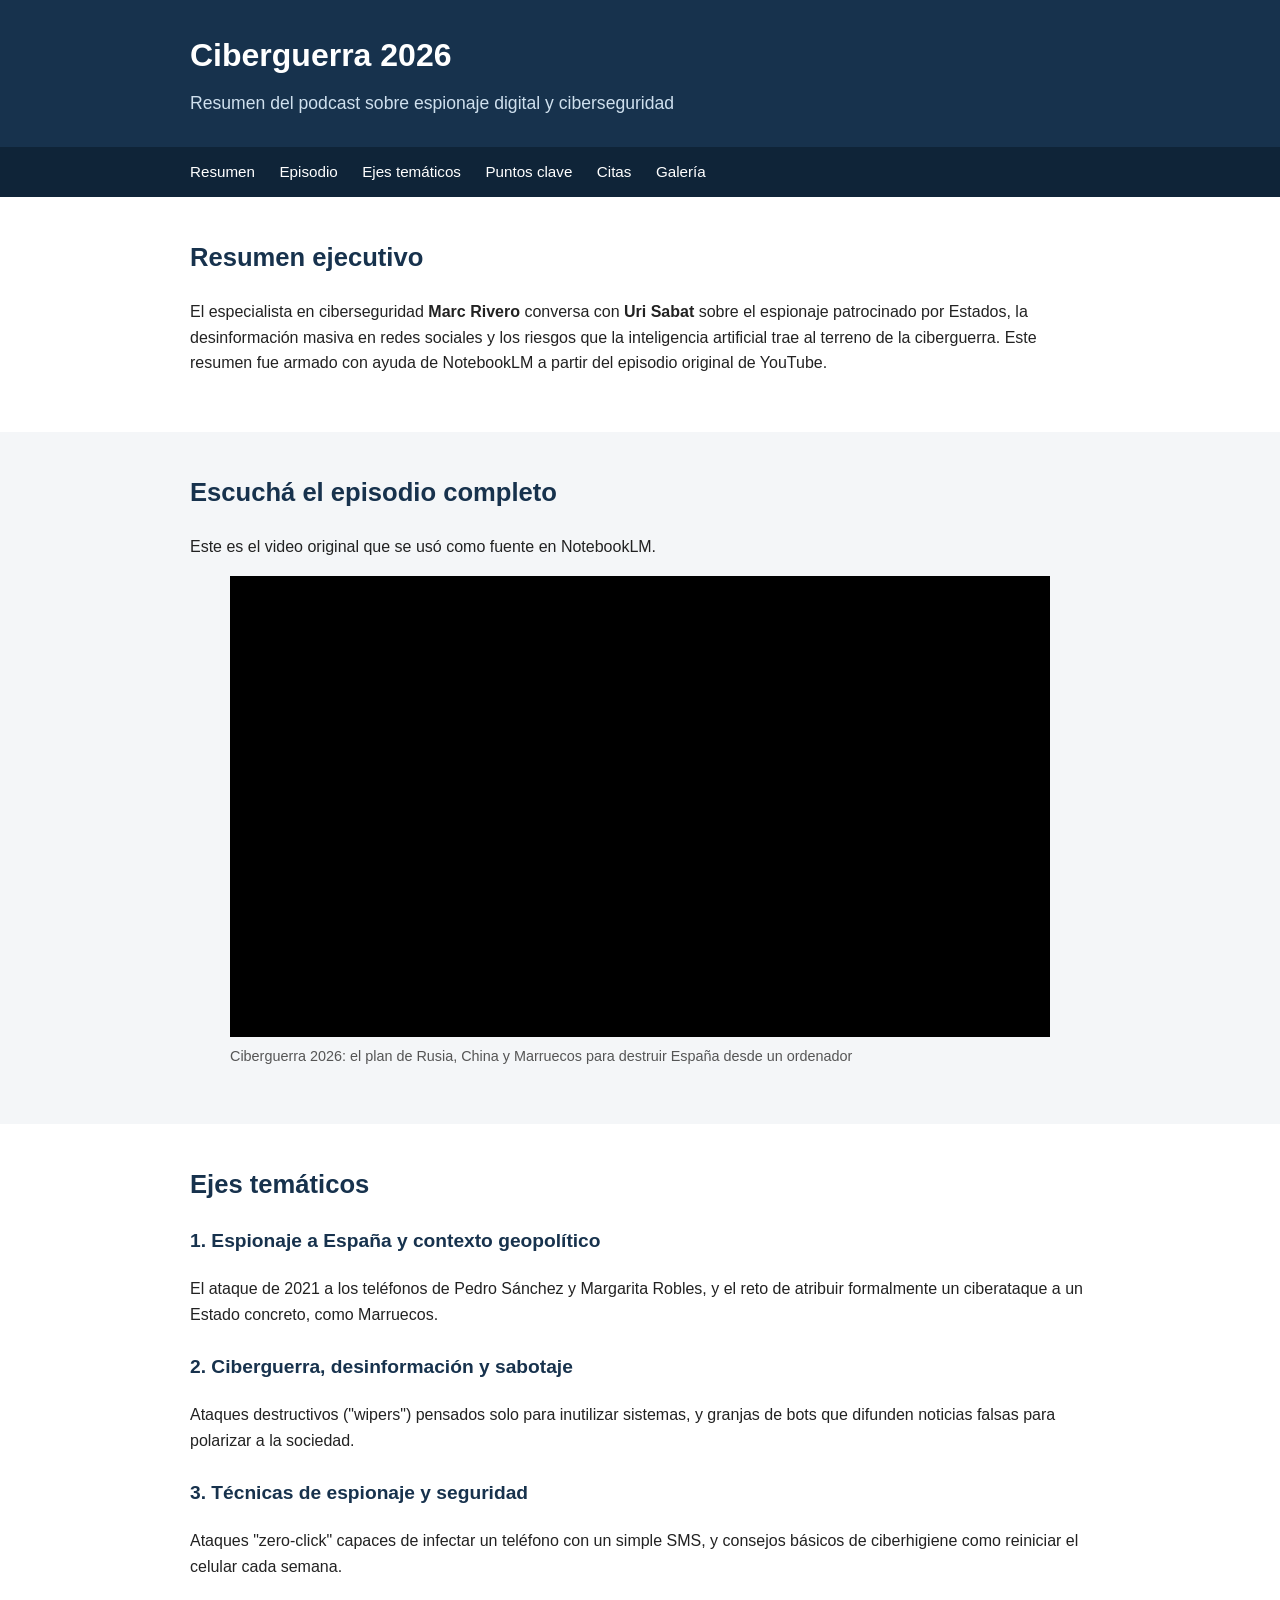
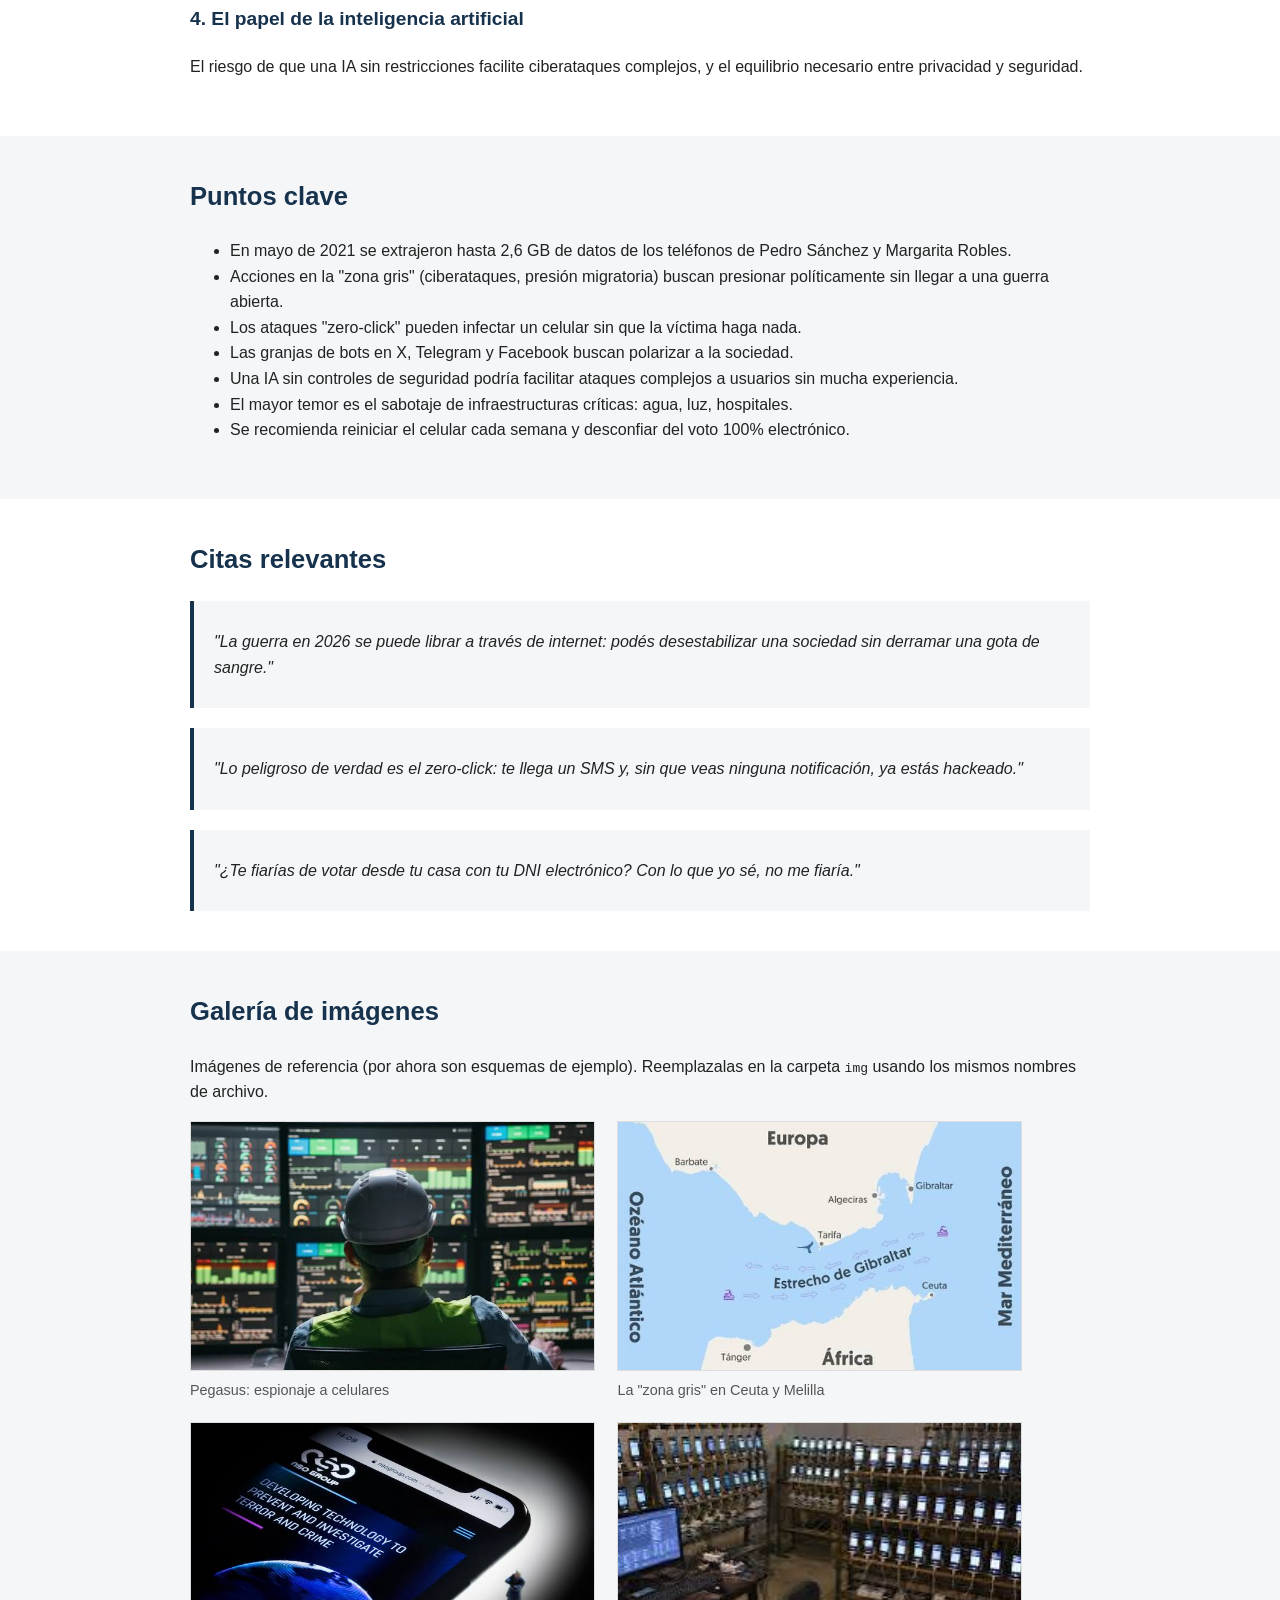
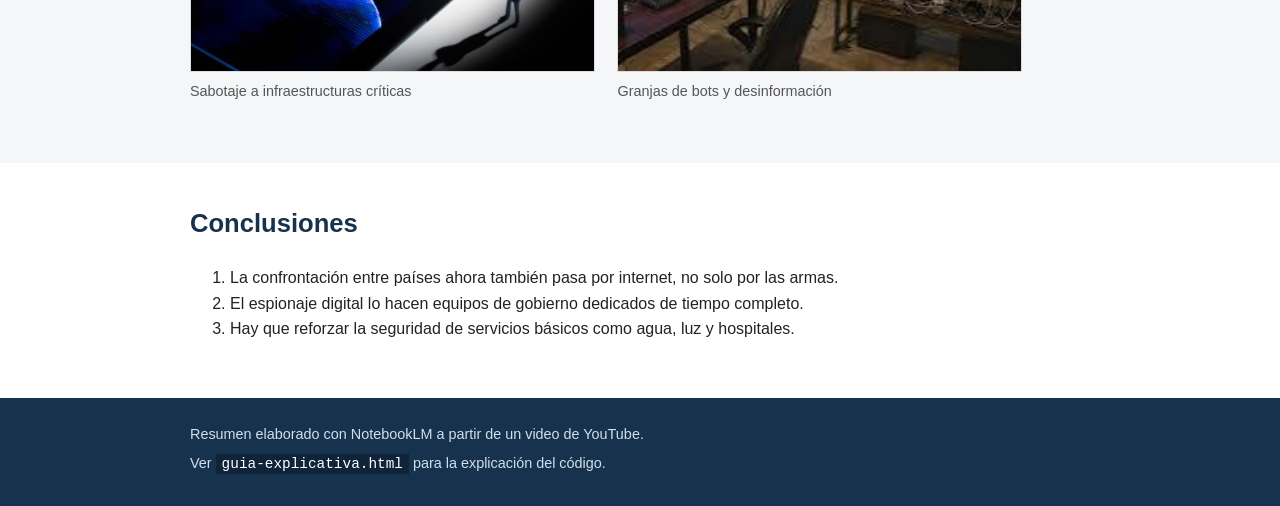
==== index.html @ 0b9361e9 "primer commit: estructura base del sitio" ====
<!DOCTYPE html>
<html lang="es">
<head>
  <meta charset="UTF-8">
  <meta name="viewport" content="width=device-width, initial-scale=1.0">
  <title>Ciberguerra 2026 - Resumen del podcast</title>
  <link rel="stylesheet" href="css/styles.css">
</head>
<body>

  <!-- ENCABEZADO: título del sitio y menú -->
  <header>
    <div class="contenedor">
      <h1>Ciberguerra 2026</h1>
      <p class="subtitulo">Resumen del podcast sobre espionaje digital y ciberseguridad</p>
    </div>
  </header>

  <!-- MENÚ DE NAVEGACIÓN: enlaces a cada sección de la página -->
  <nav>
    <div class="contenedor">
      <ul>
        <li><a href="#resumen">Resumen</a></li>
        <li><a href="#episodio">Episodio</a></li>
        <li><a href="#ejes">Ejes temáticos</a></li>
        <li><a href="#puntos-clave">Puntos clave</a></li>
        <li><a href="#citas">Citas</a></li>
        <li><a href="#galeria">Galería</a></li>
      </ul>
    </div>
  </nav>

  <!-- CONTENIDO PRINCIPAL DE LA PÁGINA -->
  <main>

    <!-- SECCIÓN: Resumen ejecutivo -->
    <section id="resumen">
      <div class="contenedor">
        <h2>Resumen ejecutivo</h2>
        <p>
          El especialista en ciberseguridad <strong>Marc Rivero</strong> conversa con
          <strong>Uri Sabat</strong> sobre el espionaje patrocinado por Estados, la desinformación
          masiva en redes sociales y los riesgos que la inteligencia artificial trae al terreno de
          la ciberguerra. Este resumen fue armado con ayuda de NotebookLM a partir del episodio
          original de YouTube.
        </p>
      </div>
    </section>

    <!-- SECCIÓN: Video del episodio -->
    <section id="episodio" class="seccion-gris">
      <div class="contenedor">
        <h2>Escuchá el episodio completo</h2>
        <p>Este es el video original que se usó como fuente en NotebookLM.</p>

        <!-- Truco para que el video de YouTube sea fluido: el div "video-wrapper"
             reserva una altura proporcional al ancho (16:9) y el iframe se estira
             para llenar todo ese espacio. Así el video se agranda o achica solo. -->
        <figure>
          <div class="video-wrapper">
            <iframe
              src="https://www.youtube.com/embed/vfMUclkcpCE"
              title="Ciberguerra 2026: el plan de Rusia, China y Marruecos para destruir España desde un ordenador"
              allowfullscreen>
            </iframe>
          </div>
          <figcaption>
            Ciberguerra 2026: el plan de Rusia, China y Marruecos para destruir España desde un
            ordenador
          </figcaption>
        </figure>
      </div>
    </section>

    <!-- SECCIÓN: Ejes temáticos del podcast -->
    <section id="ejes">
      <div class="contenedor">
        <h2>Ejes temáticos</h2>

        <article class="tema">
          <h3>1. Espionaje a España y contexto geopolítico</h3>
          <p>
            El ataque de 2021 a los teléfonos de Pedro Sánchez y Margarita Robles, y el reto de
            atribuir formalmente un ciberataque a un Estado concreto, como Marruecos.
          </p>
        </article>

        <article class="tema">
          <h3>2. Ciberguerra, desinformación y sabotaje</h3>
          <p>
            Ataques destructivos ("wipers") pensados solo para inutilizar sistemas, y granjas de
            bots que difunden noticias falsas para polarizar a la sociedad.
          </p>
        </article>

        <article class="tema">
          <h3>3. Técnicas de espionaje y seguridad</h3>
          <p>
            Ataques "zero-click" capaces de infectar un teléfono con un simple SMS, y consejos
            básicos de ciberhigiene como reiniciar el celular cada semana.
          </p>
        </article>

        <article class="tema">
          <h3>4. El papel de la inteligencia artificial</h3>
          <p>
            El riesgo de que una IA sin restricciones facilite ciberataques complejos, y el
            equilibrio necesario entre privacidad y seguridad.
          </p>
        </article>
      </div>
    </section>

    <!-- SECCIÓN: Puntos clave -->
    <section id="puntos-clave" class="seccion-gris">
      <div class="contenedor">
        <h2>Puntos clave</h2>
        <ul>
          <li>En mayo de 2021 se extrajeron hasta 2,6 GB de datos de los teléfonos de Pedro Sánchez
            y Margarita Robles.</li>
          <li>Acciones en la "zona gris" (ciberataques, presión migratoria) buscan presionar
            políticamente sin llegar a una guerra abierta.</li>
          <li>Los ataques "zero-click" pueden infectar un celular sin que la víctima haga nada.</li>
          <li>Las granjas de bots en X, Telegram y Facebook buscan polarizar a la sociedad.</li>
          <li>Una IA sin controles de seguridad podría facilitar ataques complejos a usuarios sin
            mucha experiencia.</li>
          <li>El mayor temor es el sabotaje de infraestructuras críticas: agua, luz, hospitales.</li>
          <li>Se recomienda reiniciar el celular cada semana y desconfiar del voto 100% electrónico.</li>
        </ul>
      </div>
    </section>

    <!-- SECCIÓN: Citas del podcast -->
    <section id="citas">
      <div class="contenedor">
        <h2>Citas relevantes</h2>

        <blockquote>
          <p>"La guerra en 2026 se puede librar a través de internet: podés desestabilizar una
            sociedad sin derramar una gota de sangre."</p>
        </blockquote>

        <blockquote>
          <p>"Lo peligroso de verdad es el zero-click: te llega un SMS y, sin que veas ninguna
            notificación, ya estás hackeado."</p>
        </blockquote>

        <blockquote>
          <p>"¿Te fiarías de votar desde tu casa con tu DNI electrónico? Con lo que yo sé, no me
            fiaría."</p>
        </blockquote>
      </div>
    </section>

    <!-- SECCIÓN: Galería de imágenes -->
    <section id="galeria" class="seccion-gris">
      <div class="contenedor">
        <h2>Galería de imágenes</h2>
        <p>
          Imágenes de referencia (por ahora son esquemas de ejemplo). Reemplazalas en la carpeta
          <code>img</code> usando los mismos nombres de archivo.
        </p>

        <!-- Cada figura usa display: inline-block en el CSS, por eso se acomodan
             solas en 2 columnas y pasan a 1 columna si la pantalla es angosta. -->
        <figure class="galeria-item">
          <img src="img/pegasus-spyware.jpg" alt="Esquema sobre el software espía Pegasus">
          <figcaption>Pegasus: espionaje a celulares</figcaption>
        </figure>

        <figure class="galeria-item">
          <img src="img/mapa-estrecho-gibraltar.jpg" alt="Esquema del mapa de Ceuta, Melilla y Gibraltar">
          <figcaption>La "zona gris" en Ceuta y Melilla</figcaption>
        </figure>

        <figure class="galeria-item">
          <img src="img/ciberataque-infraestructura.jpg" alt="Esquema de ciberataque a infraestructura">
          <figcaption>Sabotaje a infraestructuras críticas</figcaption>
        </figure>

        <figure class="galeria-item">
          <img src="img/granja-bots.jpg" alt="Esquema de granja de bots en redes sociales">
          <figcaption>Granjas de bots y desinformación</figcaption>
        </figure>
      </div>
    </section>

    <!-- SECCIÓN: Conclusiones -->
    <section id="conclusiones">
      <div class="contenedor">
        <h2>Conclusiones</h2>
        <ol>
          <li>La confrontación entre países ahora también pasa por internet, no solo por las armas.</li>
          <li>El espionaje digital lo hacen equipos de gobierno dedicados de tiempo completo.</li>
          <li>Hay que reforzar la seguridad de servicios básicos como agua, luz y hospitales.</li>
        </ol>
      </div>
    </section>

  </main>

  <!-- PIE DE PÁGINA -->
  <footer>
    <div class="contenedor">
      <p>Resumen elaborado con NotebookLM a partir de un video de YouTube.</p>
      <p>Ver <code>guia-explicativa.html</code> para la explicación del código.</p>
    </div>
  </footer>

</body>
</html>
---- css/styles.css ----
/* =========================================================
   Todo el diseño es fluido (se adapta al ancho de pantalla)
   ========================================================= */

/* Esto hace que el padding y el borde no sumen al ancho total
   de un elemento. Es lo único que se aplica a "todo". */
* {
  box-sizing: border-box;
}

body {
  margin: 0;
  font-family: Arial, Helvetica, sans-serif; /* tipografía sans-serif legible */
  color: #222222;
  background-color: #ffffff;
  line-height: 1.6;
}

/* .contenedor centra el contenido y le pone un ancho fluido:
   90% del ancho de la pantalla, pero nunca más de 900px. */
.contenedor {
  width: 90%;
  max-width: 900px;
  margin: 0 auto; /* esto lo centra horizontalmente */
}

/* Título y subtítulo del encabezado */
header {
  background-color: #17324d;
  color: #ffffff;
  padding: 30px 0;
}
header h1 {
  margin: 0 0 8px 0;
  font-size: 2rem;
}
.subtitulo {
  margin: 0;
  font-size: 1.1rem;
  color: #cfe0ee;
}

/* Menú de navegación */
nav {
  background-color: #0f2438;
}
nav ul {
  margin: 0;
  padding: 12px 0;
  list-style: none; /* saca las viñetas de la lista */
}
/* display: inline-block hace que cada <li> se ponga uno al
   lado del otro (como en una línea de texto) y, si no entran
   todos, pasa solo el que sobra a la siguiente línea. */
nav li {
  display: inline-block;
  margin-right: 20px;
}
nav a {
  color: #ffffff;
  text-decoration: none;
  font-size: 0.95rem;
}
nav a:hover {
  text-decoration: underline;
}

/* Secciones generales */
section {
  padding: 40px 0;
}
.seccion-gris {
  background-color: #f4f6f8;
}
h2 {
  color: #17324d;
  font-size: 1.6rem;
  margin-top: 0;
}
h3 {
  color: #17324d;
  font-size: 1.2rem;
}

/* Cada tema/artículo de la sección "Ejes temáticos" */
.tema {
  margin-bottom: 25px;
}
.tema:last-child {
  margin-bottom: 0;
}

/* Citas del podcast */
blockquote {
  margin: 0 0 20px 0;
  padding: 12px 20px;
  border-left: 4px solid #17324d;
  background-color: #f4f6f8;
  font-style: italic;
}
blockquote:last-child {
  margin-bottom: 0;
}

/* Todas las imágenes se adaptan al ancho de su contenedor
   sin nunca desbordarlo. Esto es clave para la fluidez. */
img {
  max-width: 100%;
  height: auto;
  display: block;
  border: 1px solid #dddddd;
    width: 100%;
  height: 250px;       
  object-fit: cover;
}

img:hover {
  transform: scale(1.05); /* Hace un pequeño zoom */
  cursor: pointer;
}

/* VIDEO FLUIDO
   El iframe de YouTube necesita una altura fija en píxeles,
   así que usamos un "truco" clásico: el div de afuera
   (video-wrapper) reserva un espacio con la misma proporción
   que un video 16:9 usando padding-top en porcentaje
   (9 dividido 16 = 0.5625 = 56.25%). El iframe de adentro se
   pone en position: absolute para ocupar todo ese espacio. */
.video-wrapper {
  position: relative;
  width: 100%;
  padding-top: 56.25%;
  background-color: #000000;
}
.video-wrapper iframe {
  position: absolute;
  top: 0;
  left: 0;
  width: 100%;
  height: 100%;
  border: 0;
}

figcaption {
  margin-top: 8px;
  font-size: 0.9rem;
  color: #555555;
}

/* GALERÍA DE IMÁGENES
   Cada figura mide 45% del ancho del contenedor, con un poco
   de margen. Como 45% + 45% + margenes es casi 100%, entran
   2 imágenes por fila. Si la pantalla es angosta, la segunda
   imagen ya no entra al lado de la primera y pasa sola a la
   fila de abajo, formando 1 sola columna. Todo esto sin
   escribir ninguna regla @media. */
.galeria-item {
  display: inline-block;
  width: 45%;
  margin: 0 2% 20px 0;
  vertical-align: top;
}

.galeria-item img {
  width: 100%;
  height: 250px;       
  object-fit: cover;   /* Evita que se deformen o estiren */
}

/* Pie de página */
footer {
  background-color: #17324d;
  color: #cfe0ee;
  padding: 25px 0;
  font-size: 0.9rem;
}
footer p {
  margin: 0 0 6px 0;
}
footer code {
  background-color: #0f2438;
  padding: 2px 6px;
  color: #ffffff;
}
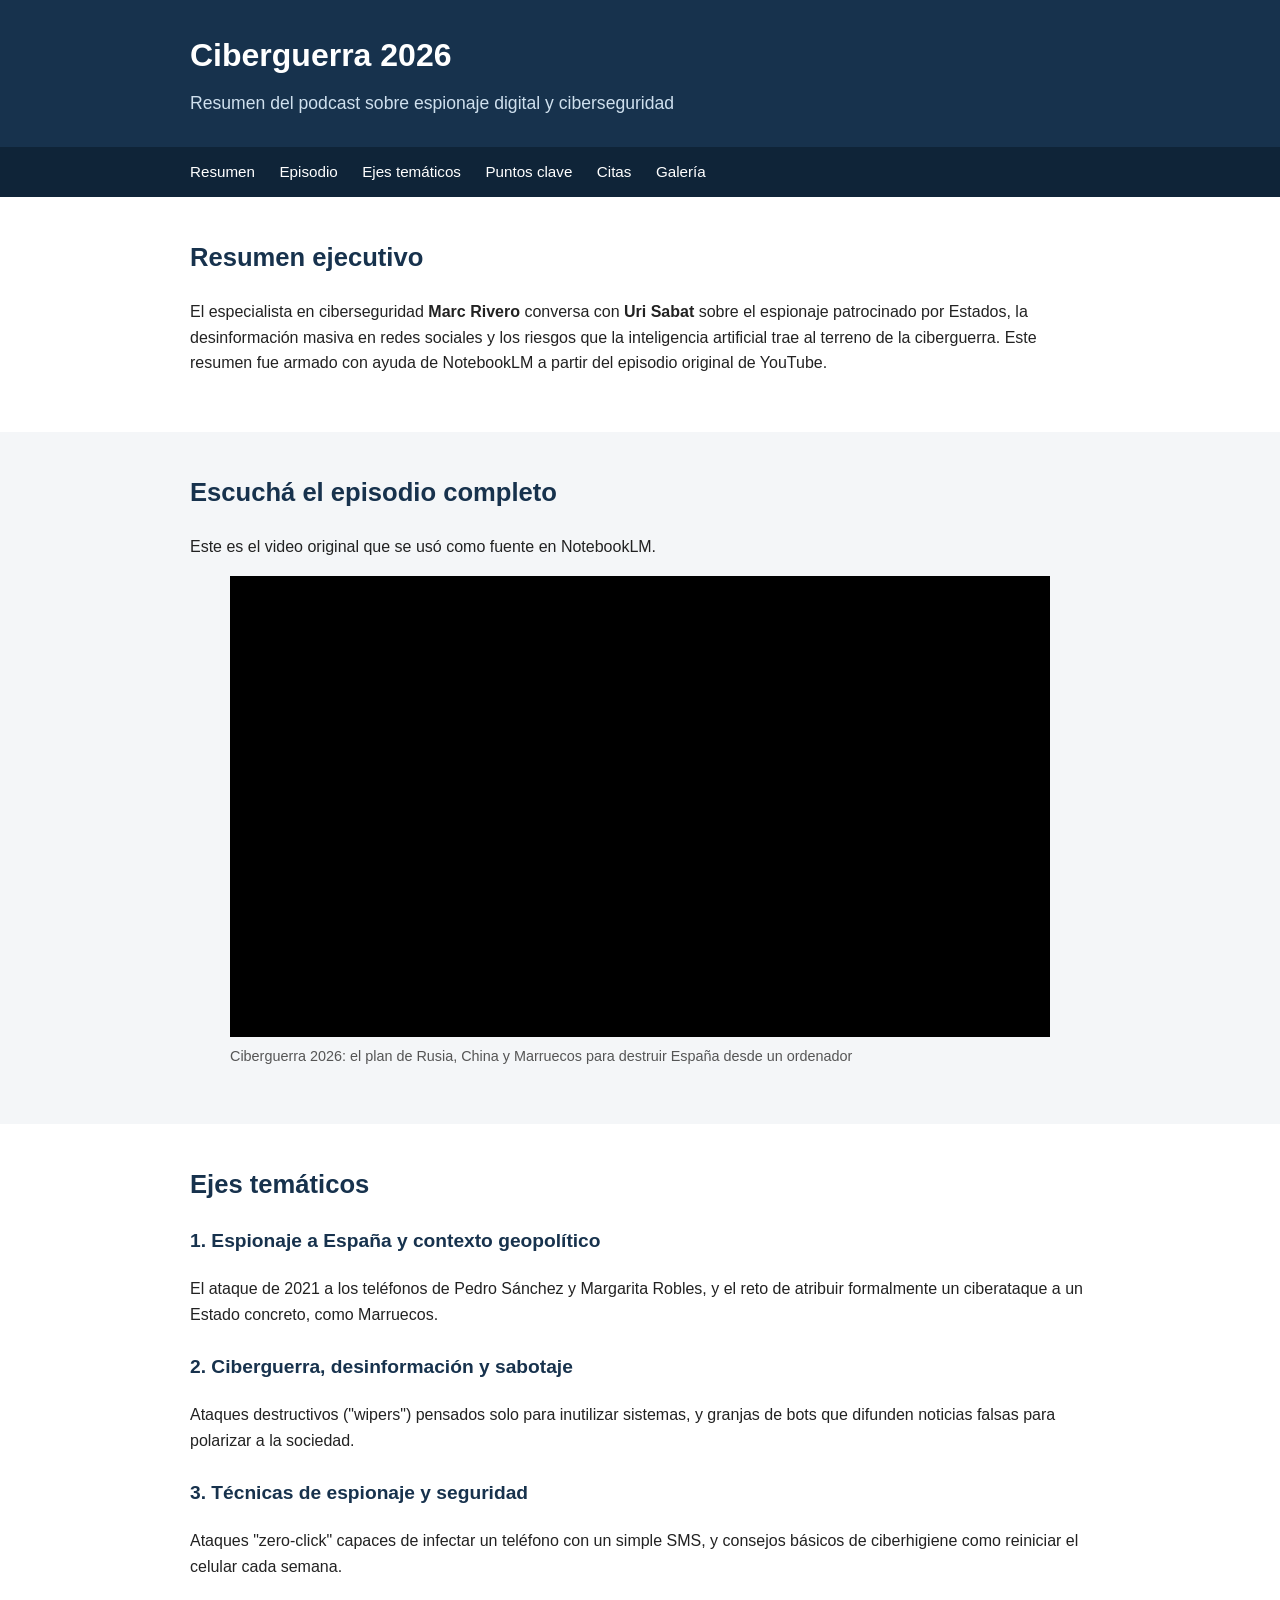
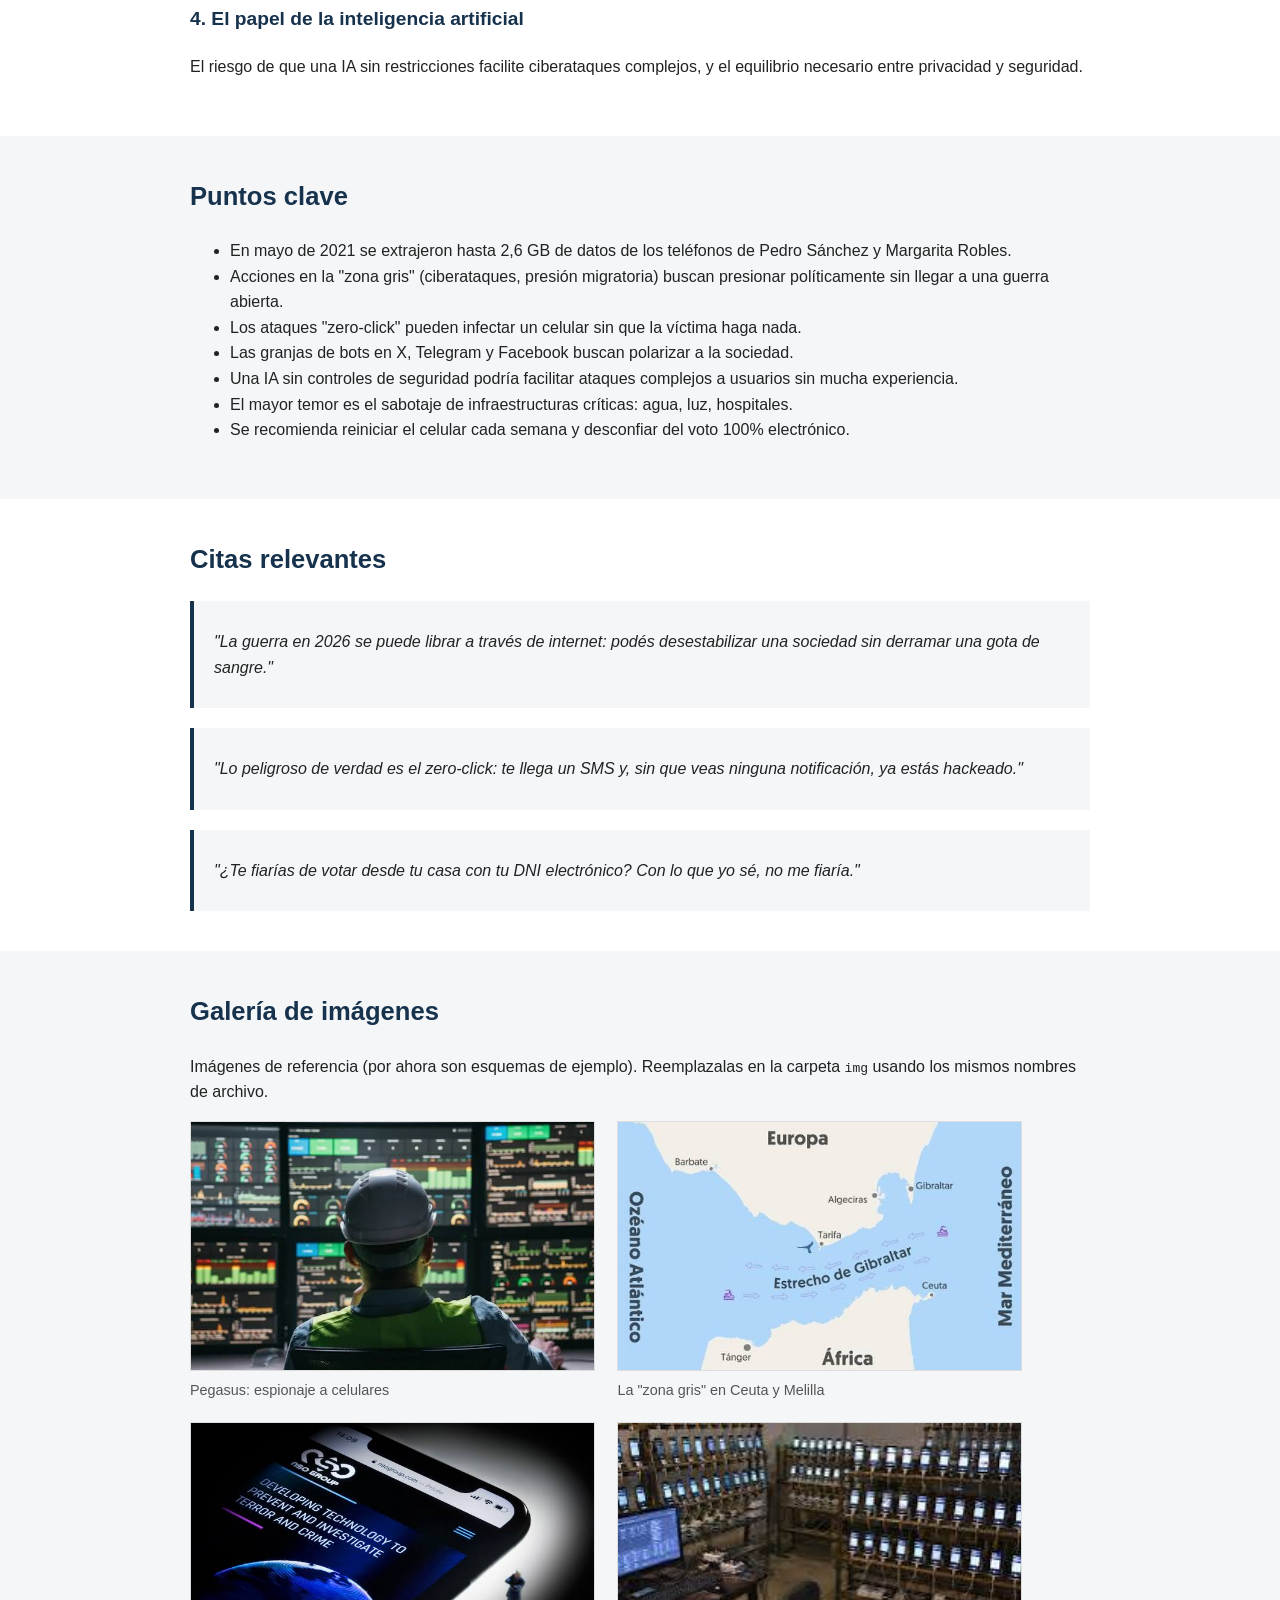
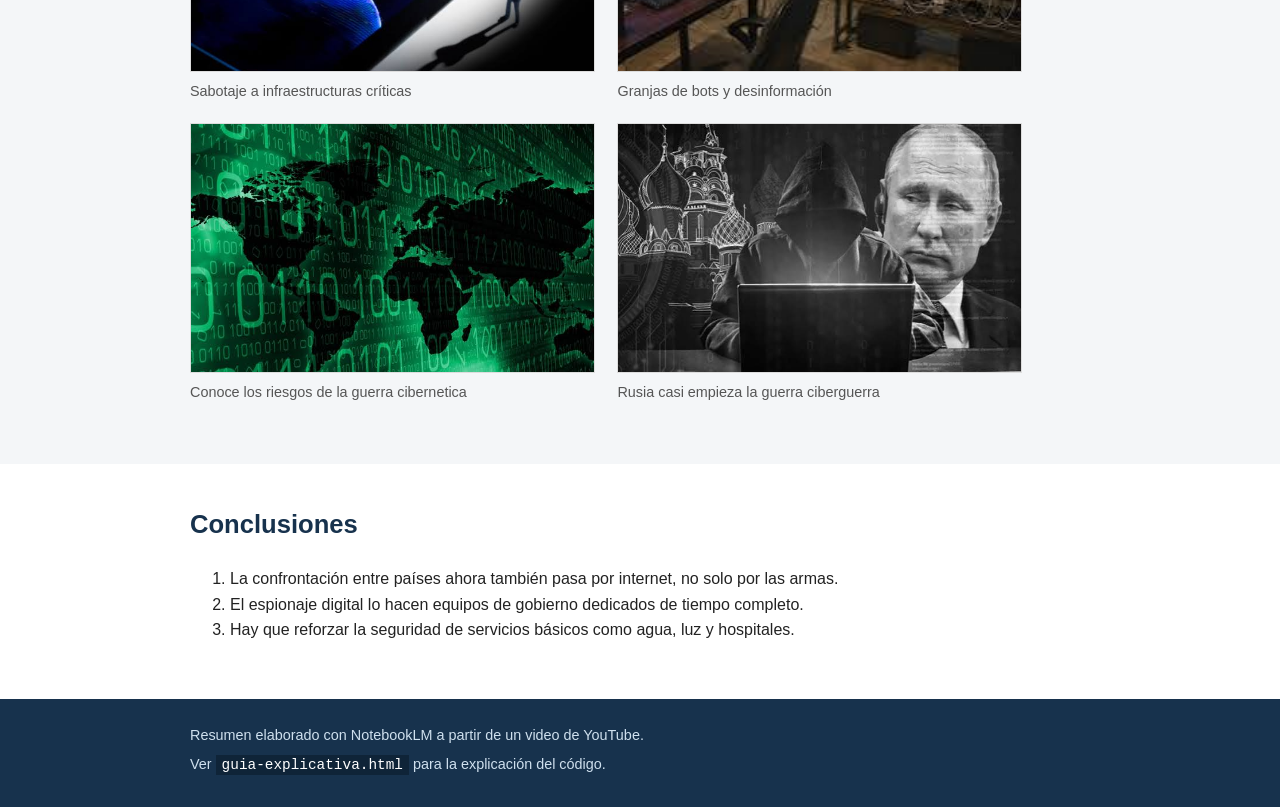
==== commit 693b0619: "Se agrego nuevos elementos a la pagina" ====
--- a/index.html
+++ b/index.html
@@ -53,9 +53,7 @@
         <h2>Escuchá el episodio completo</h2>
         <p>Este es el video original que se usó como fuente en NotebookLM.</p>
 
-        <!-- Truco para que el video de YouTube sea fluido: el div "video-wrapper"
-             reserva una altura proporcional al ancho (16:9) y el iframe se estira
-             para llenar todo ese espacio. Así el video se agranda o achica solo. -->
+
         <figure>
           <div class="video-wrapper">
             <iframe
@@ -182,6 +180,17 @@
           <img src="img/granja-bots.jpg" alt="Esquema de granja de bots en redes sociales">
           <figcaption>Granjas de bots y desinformación</figcaption>
         </figure>
+
+        <figure class="galeria-item">
+           <img src="./img/riesgos.jpg" alt="Riesgos de la guerra cibernetica">
+           <figcaption>Conoce los riesgos de la guerra cibernetica</figcaption>
+        </figure>
+
+        <figure class="galeria-item">
+           <img src="./img/guerra-cibernetica.jpg" alt="la ciberguerra 2026">
+           <figcaption>Rusia casi empieza la guerra ciberguerra</figcaption>
+        </figure>
+
       </div>
     </section>
 
--- a/css/styles.css
+++ b/css/styles.css
@@ -1,9 +1,4 @@
-/* =========================================================
-   Todo el diseño es fluido (se adapta al ancho de pantalla)
-   ========================================================= */
 
-/* Esto hace que el padding y el borde no sumen al ancho total
-   de un elemento. Es lo único que se aplica a "todo". */
 * {
   box-sizing: border-box;
 }
@@ -16,8 +11,6 @@
   line-height: 1.6;
 }
 
-/* .contenedor centra el contenido y le pone un ancho fluido:
-   90% del ancho de la pantalla, pero nunca más de 900px. */
 .contenedor {
   width: 90%;
   max-width: 900px;
@@ -49,9 +42,7 @@
   padding: 12px 0;
   list-style: none; /* saca las viñetas de la lista */
 }
-/* display: inline-block hace que cada <li> se ponga uno al
-   lado del otro (como en una línea de texto) y, si no entran
-   todos, pasa solo el que sobra a la siguiente línea. */
+
 nav li {
   display: inline-block;
   margin-right: 20px;
@@ -102,16 +93,11 @@
   margin-bottom: 0;
 }
 
-/* Todas las imágenes se adaptan al ancho de su contenedor
-   sin nunca desbordarlo. Esto es clave para la fluidez. */
 img {
   max-width: 100%;
   height: auto;
   display: block;
   border: 1px solid #dddddd;
-    width: 100%;
-  height: 250px;       
-  object-fit: cover;
 }
 
 img:hover {
@@ -119,13 +105,6 @@
   cursor: pointer;
 }
 
-/* VIDEO FLUIDO
-   El iframe de YouTube necesita una altura fija en píxeles,
-   así que usamos un "truco" clásico: el div de afuera
-   (video-wrapper) reserva un espacio con la misma proporción
-   que un video 16:9 usando padding-top en porcentaje
-   (9 dividido 16 = 0.5625 = 56.25%). El iframe de adentro se
-   pone en position: absolute para ocupar todo ese espacio. */
 .video-wrapper {
   position: relative;
   width: 100%;
@@ -147,19 +126,14 @@
   color: #555555;
 }
 
-/* GALERÍA DE IMÁGENES
-   Cada figura mide 45% del ancho del contenedor, con un poco
-   de margen. Como 45% + 45% + margenes es casi 100%, entran
-   2 imágenes por fila. Si la pantalla es angosta, la segunda
-   imagen ya no entra al lado de la primera y pasa sola a la
-   fila de abajo, formando 1 sola columna. Todo esto sin
-   escribir ninguna regla @media. */
 .galeria-item {
   display: inline-block;
   width: 45%;
   margin: 0 2% 20px 0;
   vertical-align: top;
 }
+
+
 
 .galeria-item img {
   width: 100%;
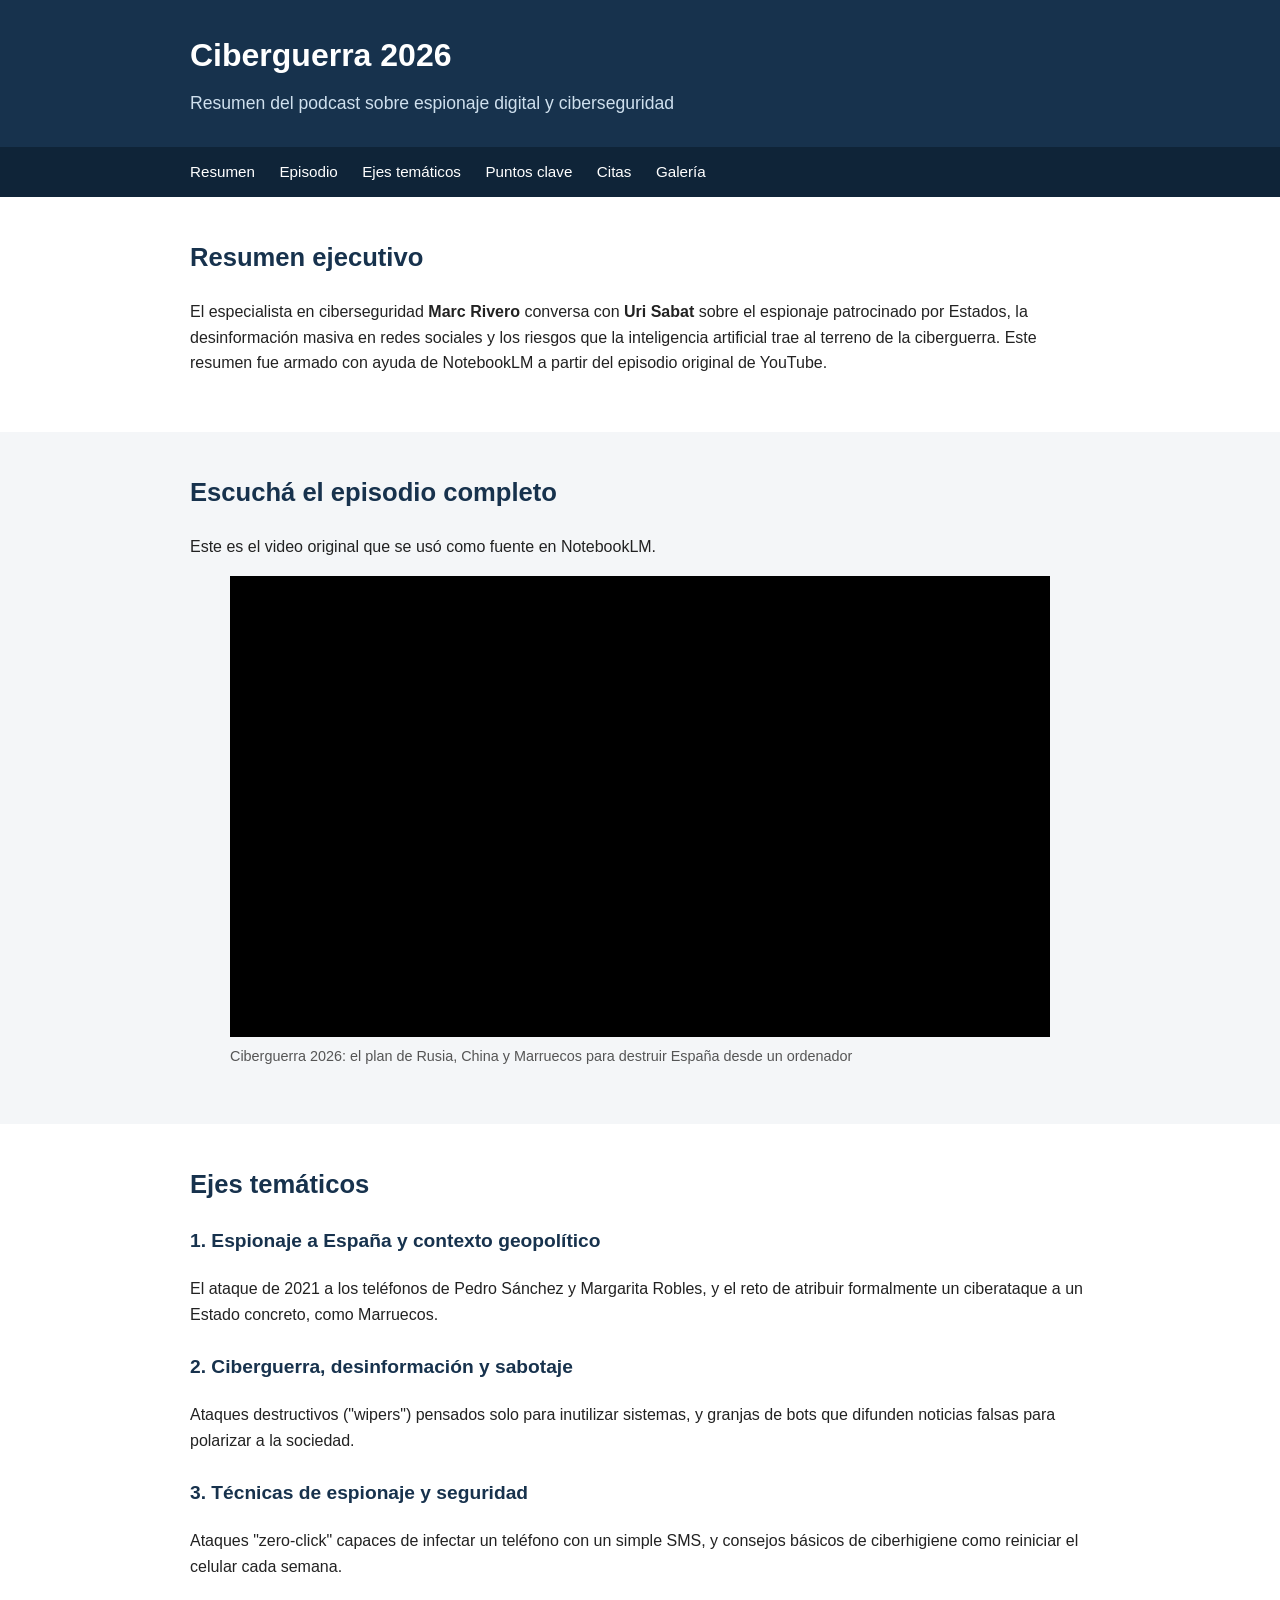
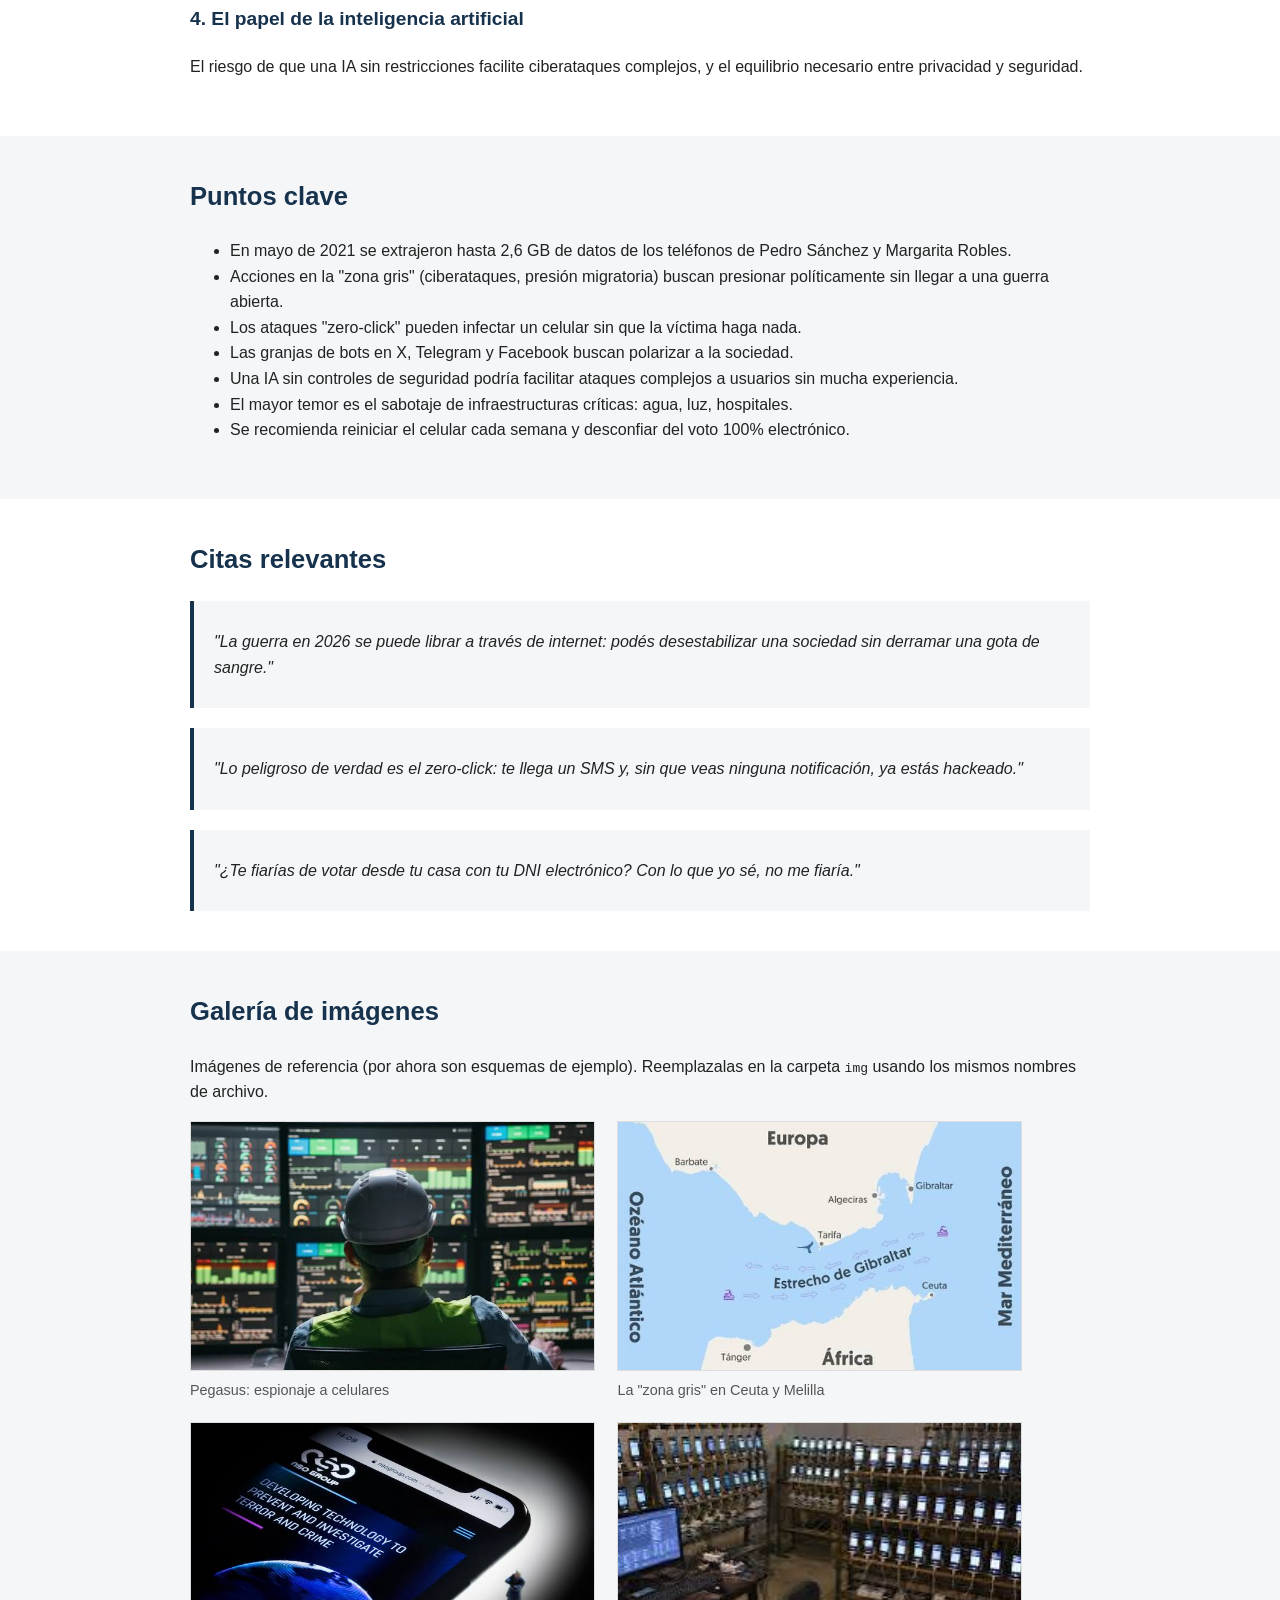
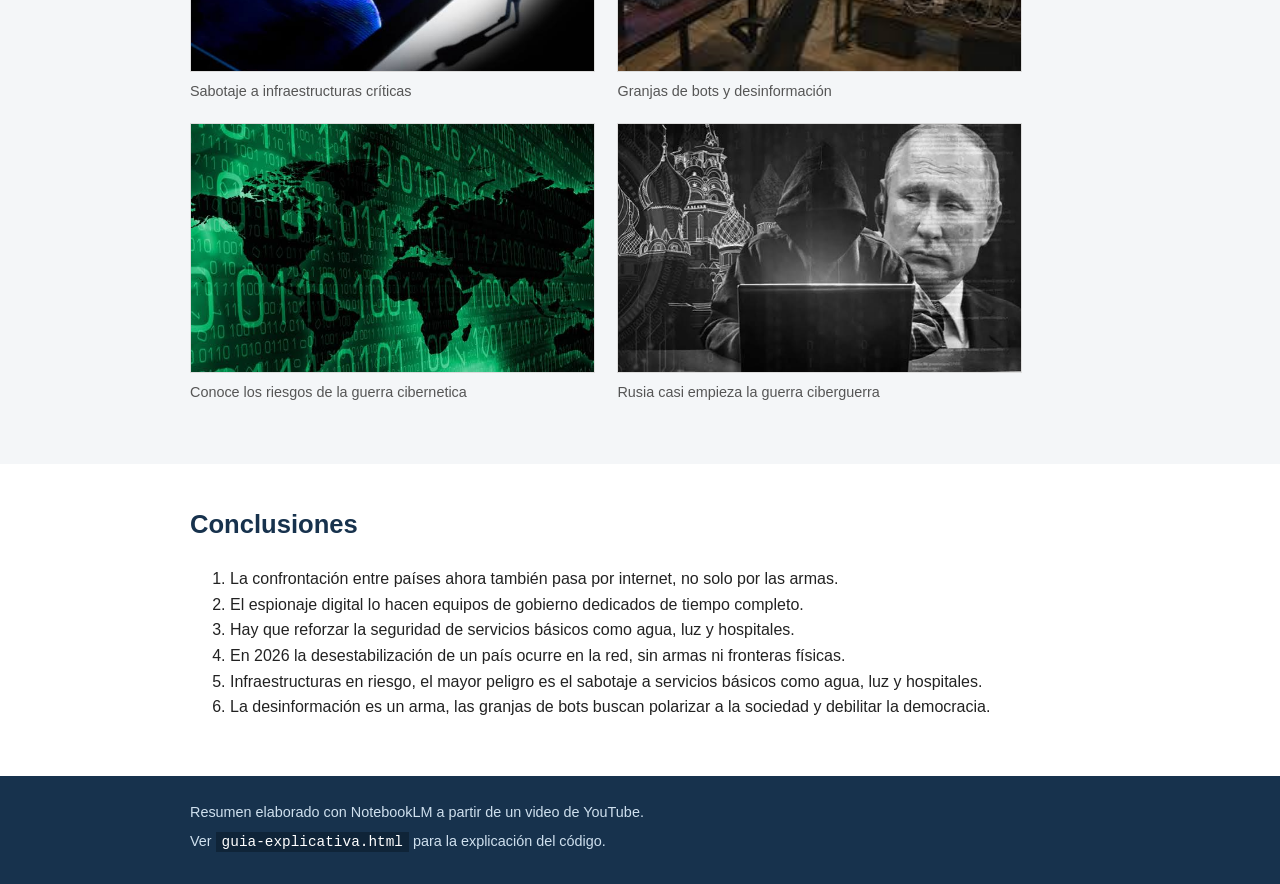
==== commit f190bd95: "Se implementaron nuevos textos en la pagina" ====
--- a/index.html
+++ b/index.html
@@ -202,6 +202,9 @@
           <li>La confrontación entre países ahora también pasa por internet, no solo por las armas.</li>
           <li>El espionaje digital lo hacen equipos de gobierno dedicados de tiempo completo.</li>
           <li>Hay que reforzar la seguridad de servicios básicos como agua, luz y hospitales.</li>
+          <li>En 2026 la desestabilización de un país ocurre en la red, sin armas ni fronteras físicas.</li>
+          <li>Infraestructuras en riesgo, el mayor peligro es el sabotaje a servicios básicos como agua, luz y hospitales.</li>
+          <li>La desinformación es un arma, las granjas de bots buscan polarizar a la sociedad y debilitar la democracia.</li>
         </ol>
       </div>
     </section>
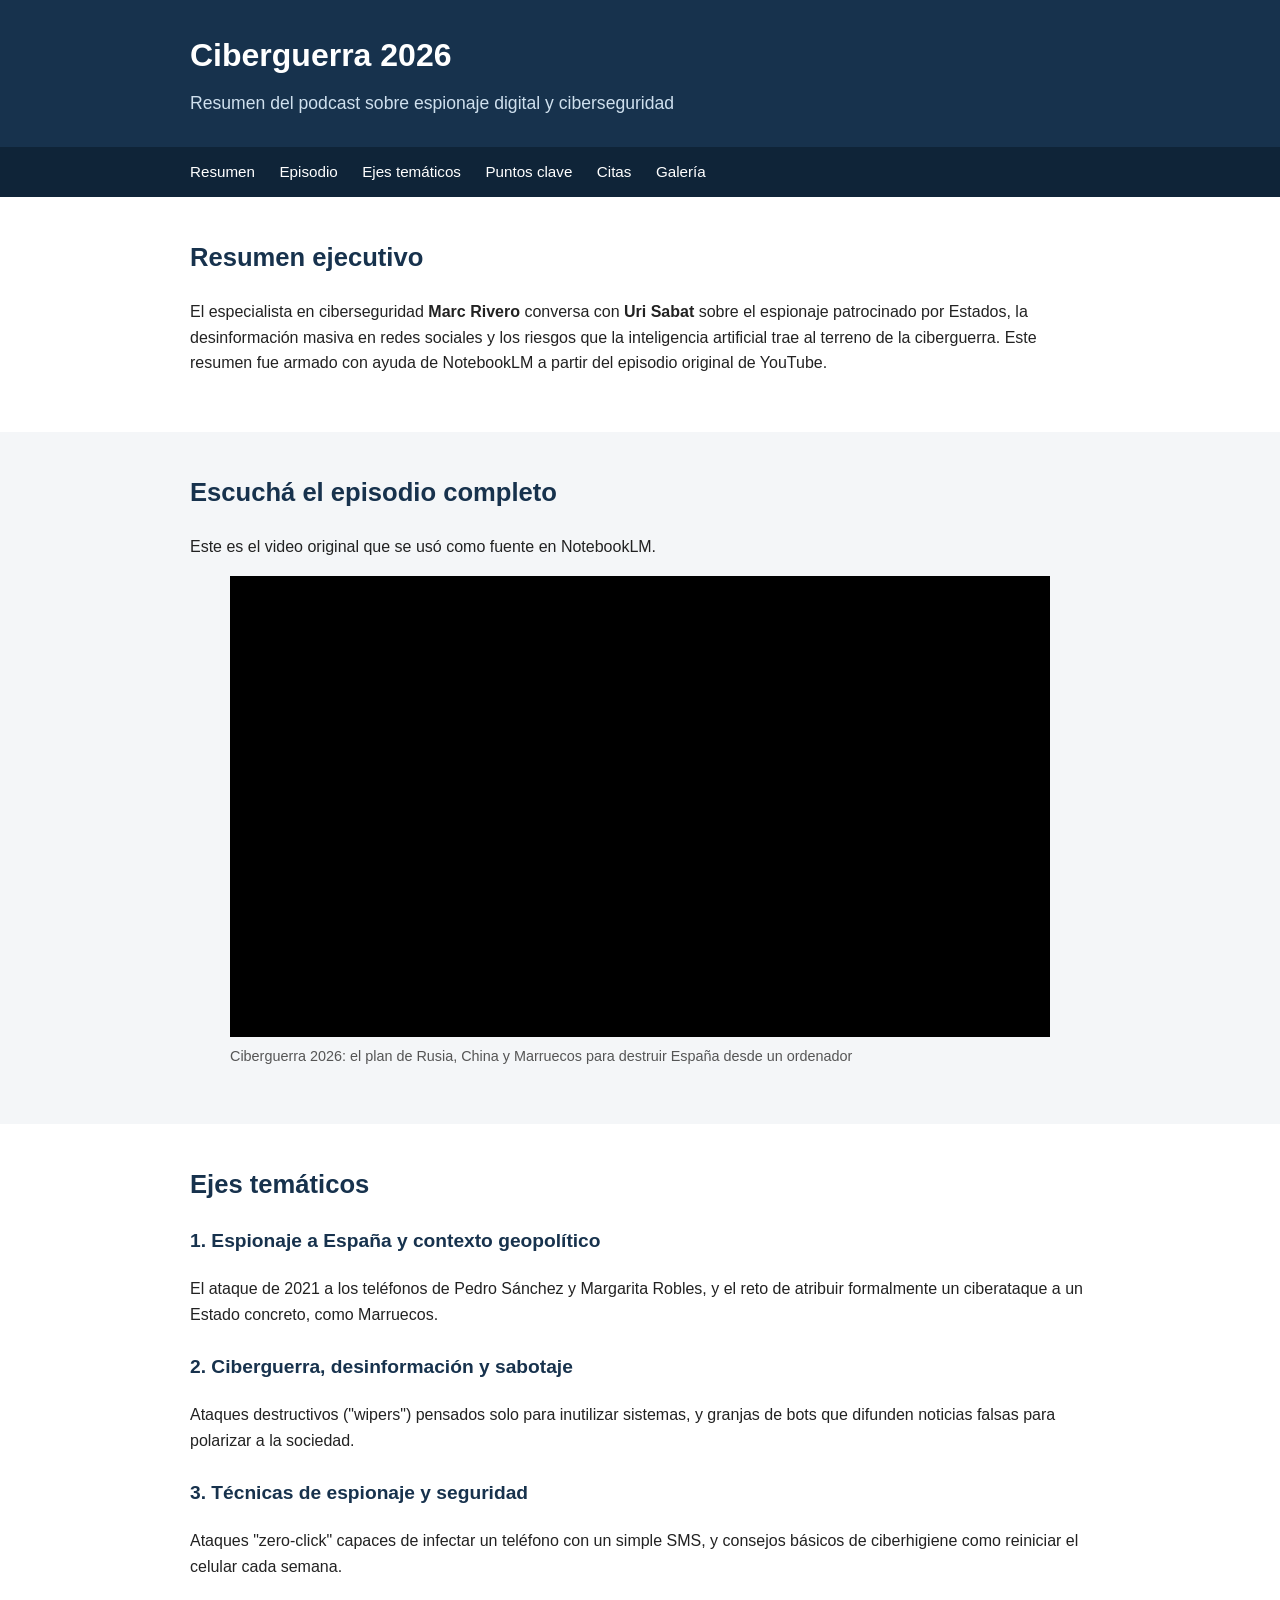
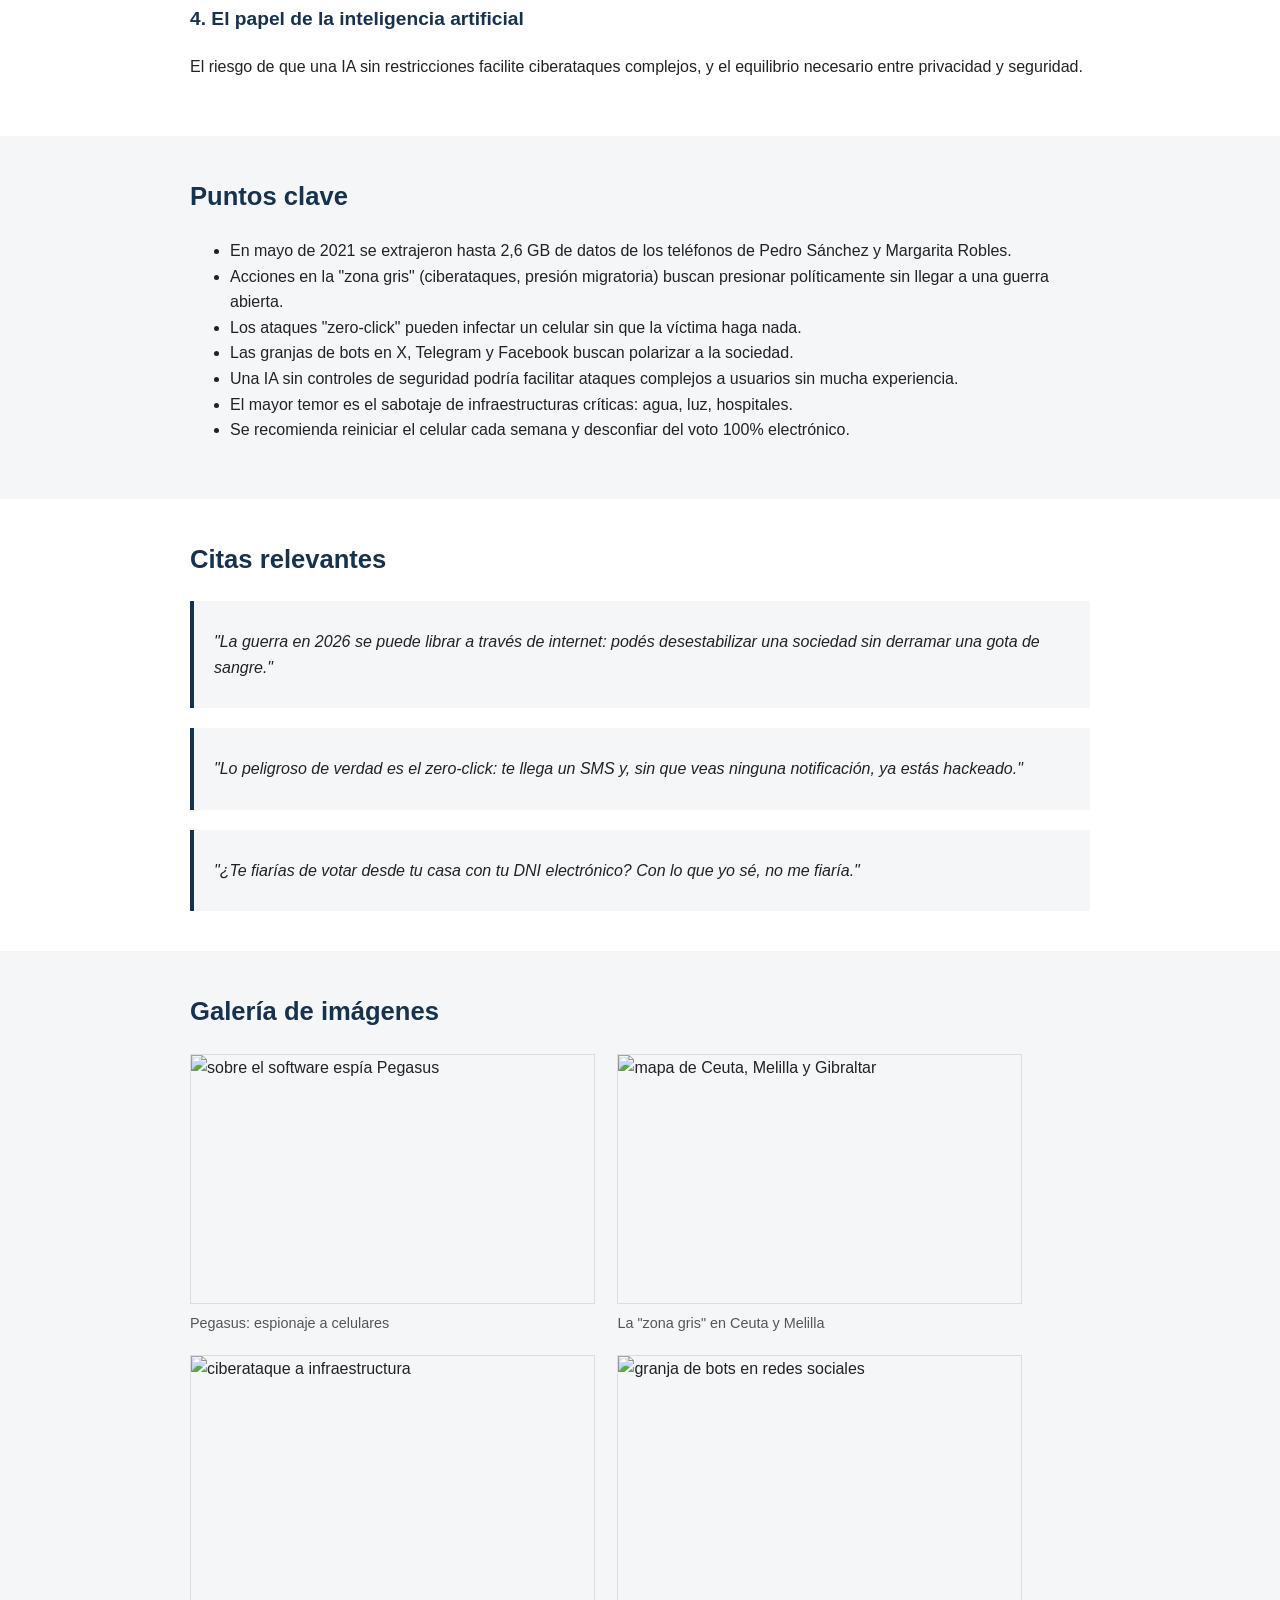
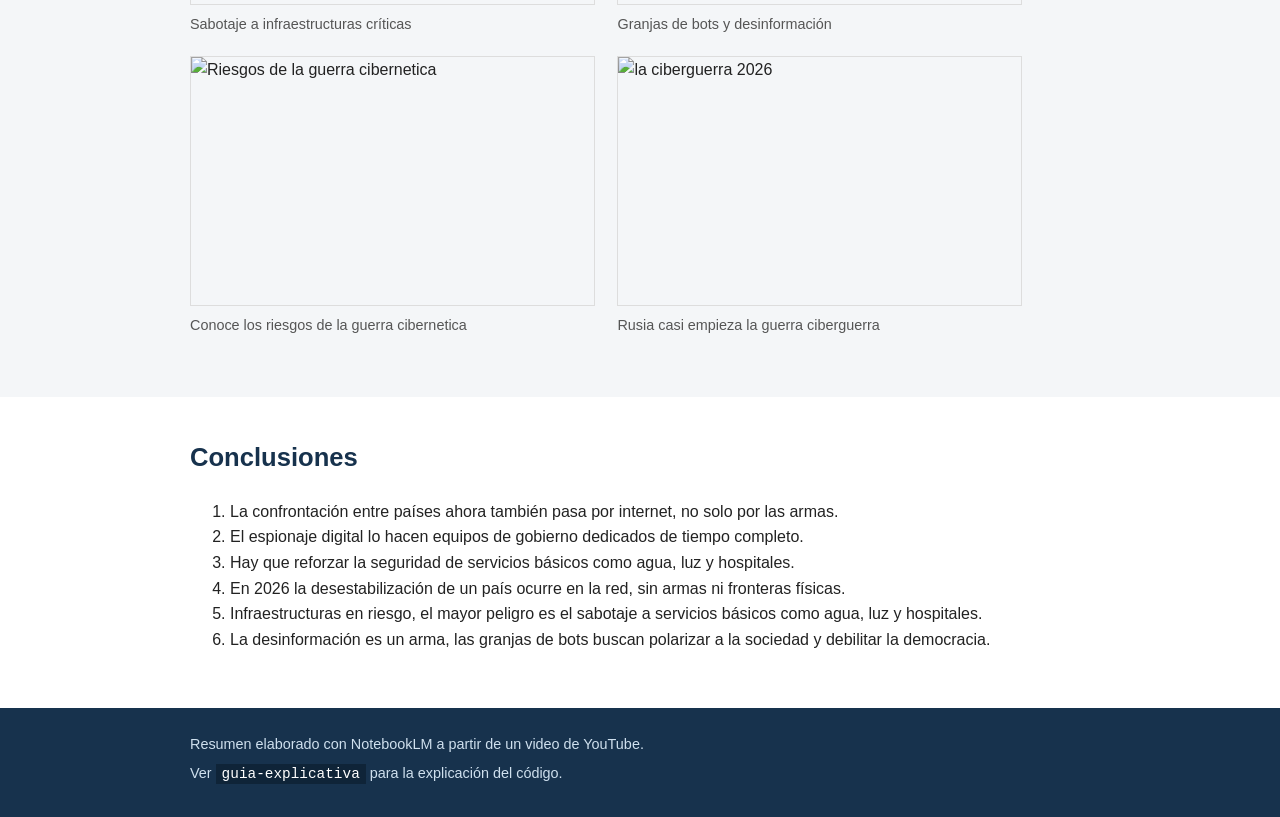
==== commit 9f2a05ee: "toques finales" ====
--- a/index.html
+++ b/index.html
@@ -154,30 +154,24 @@
     <section id="galeria" class="seccion-gris">
       <div class="contenedor">
         <h2>Galería de imágenes</h2>
-        <p>
-          Imágenes de referencia (por ahora son esquemas de ejemplo). Reemplazalas en la carpeta
-          <code>img</code> usando los mismos nombres de archivo.
-        </p>
-
-        <!-- Cada figura usa display: inline-block en el CSS, por eso se acomodan
-             solas en 2 columnas y pasan a 1 columna si la pantalla es angosta. -->
-        <figure class="galeria-item">
-          <img src="img/pegasus-spyware.jpg" alt="Esquema sobre el software espía Pegasus">
+
+        <figure class="galeria-item">
+          <img src="img/pegasus-spyware.jpg" alt="sobre el software espía Pegasus">
           <figcaption>Pegasus: espionaje a celulares</figcaption>
         </figure>
 
         <figure class="galeria-item">
-          <img src="img/mapa-estrecho-gibraltar.jpg" alt="Esquema del mapa de Ceuta, Melilla y Gibraltar">
+          <img src="img/mapa-estrecho-gibraltar.jpg" alt="mapa de Ceuta, Melilla y Gibraltar">
           <figcaption>La "zona gris" en Ceuta y Melilla</figcaption>
         </figure>
 
         <figure class="galeria-item">
-          <img src="img/ciberataque-infraestructura.jpg" alt="Esquema de ciberataque a infraestructura">
+          <img src="img/ciberataque-infraestructura.jpg" alt="ciberataque a infraestructura">
           <figcaption>Sabotaje a infraestructuras críticas</figcaption>
         </figure>
 
         <figure class="galeria-item">
-          <img src="img/granja-bots.jpg" alt="Esquema de granja de bots en redes sociales">
+          <img src="img/granja-bots.jpg" alt="granja de bots en redes sociales">
           <figcaption>Granjas de bots y desinformación</figcaption>
         </figure>
 
@@ -215,7 +209,7 @@
   <footer>
     <div class="contenedor">
       <p>Resumen elaborado con NotebookLM a partir de un video de YouTube.</p>
-      <p>Ver <code>guia-explicativa.html</code> para la explicación del código.</p>
+      <p>Ver <code>guia-explicativa</code> para la explicación del código.</p>
     </div>
   </footer>
 
